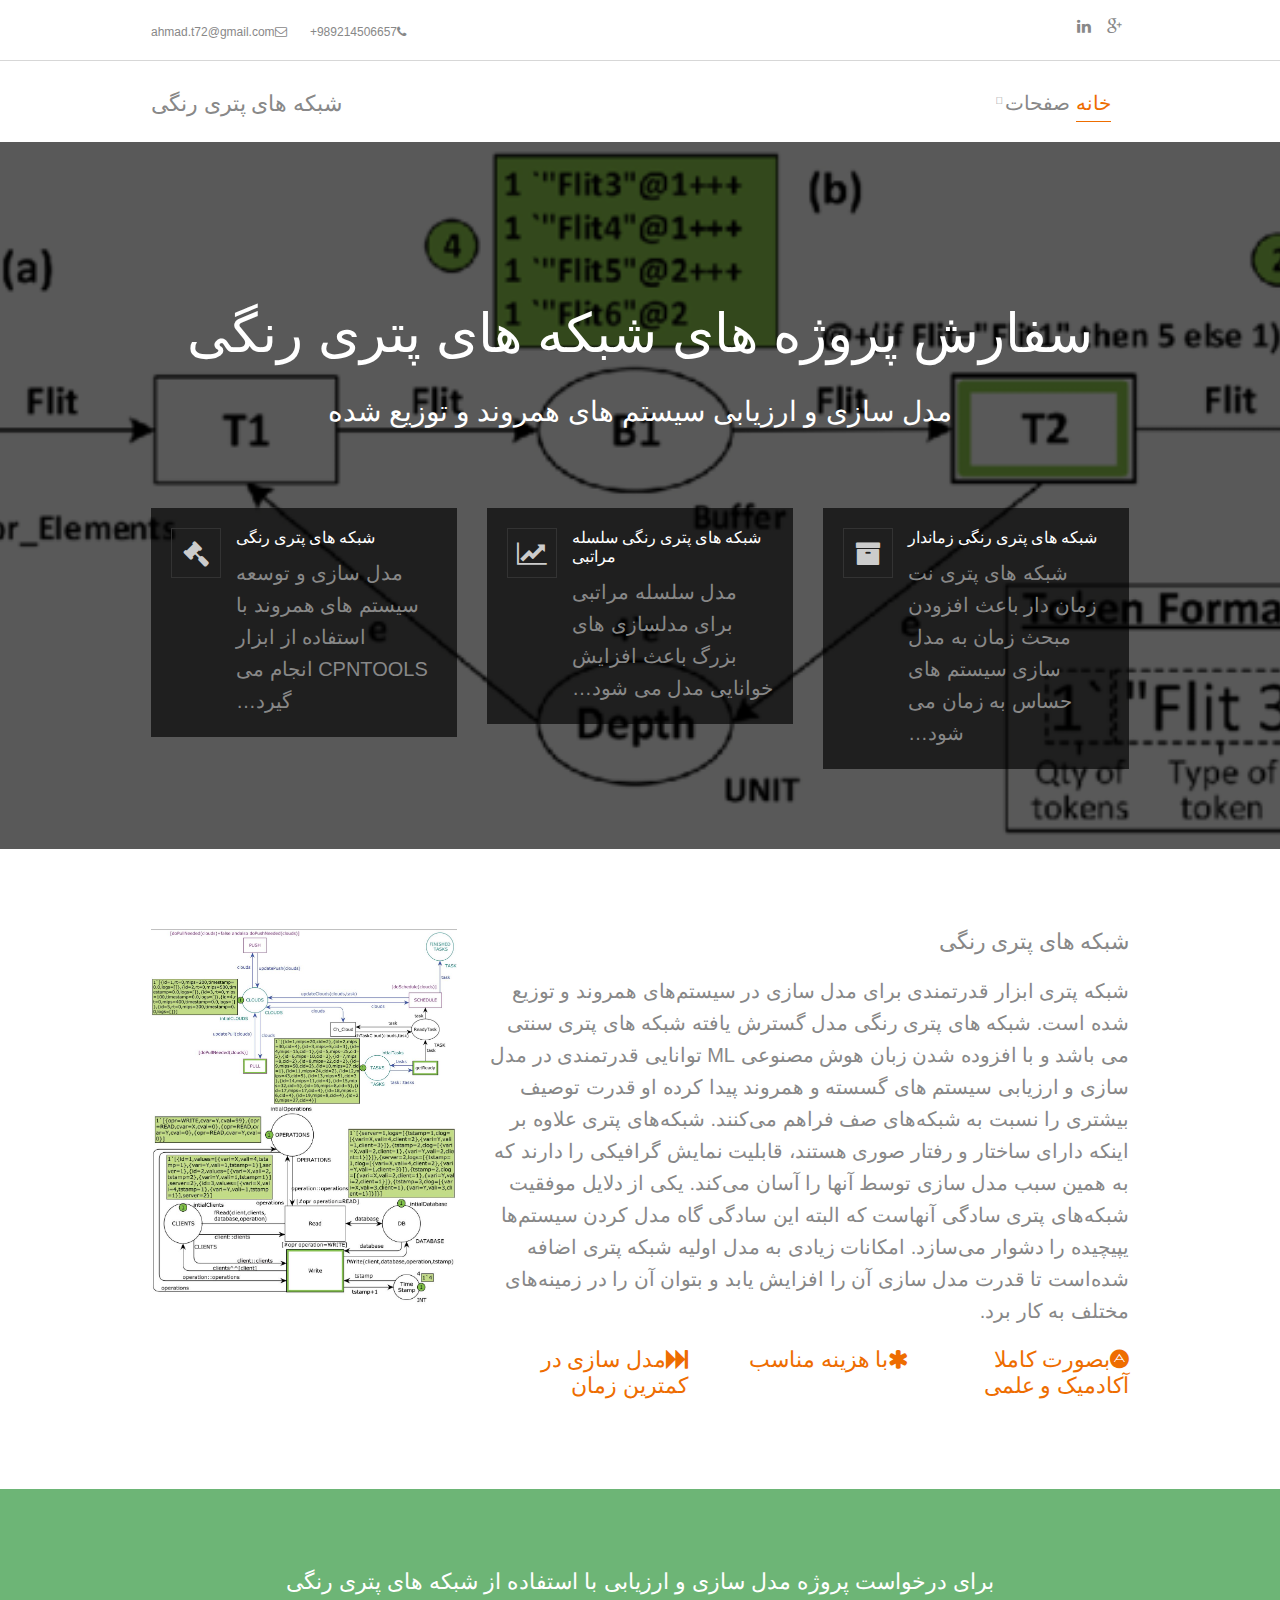
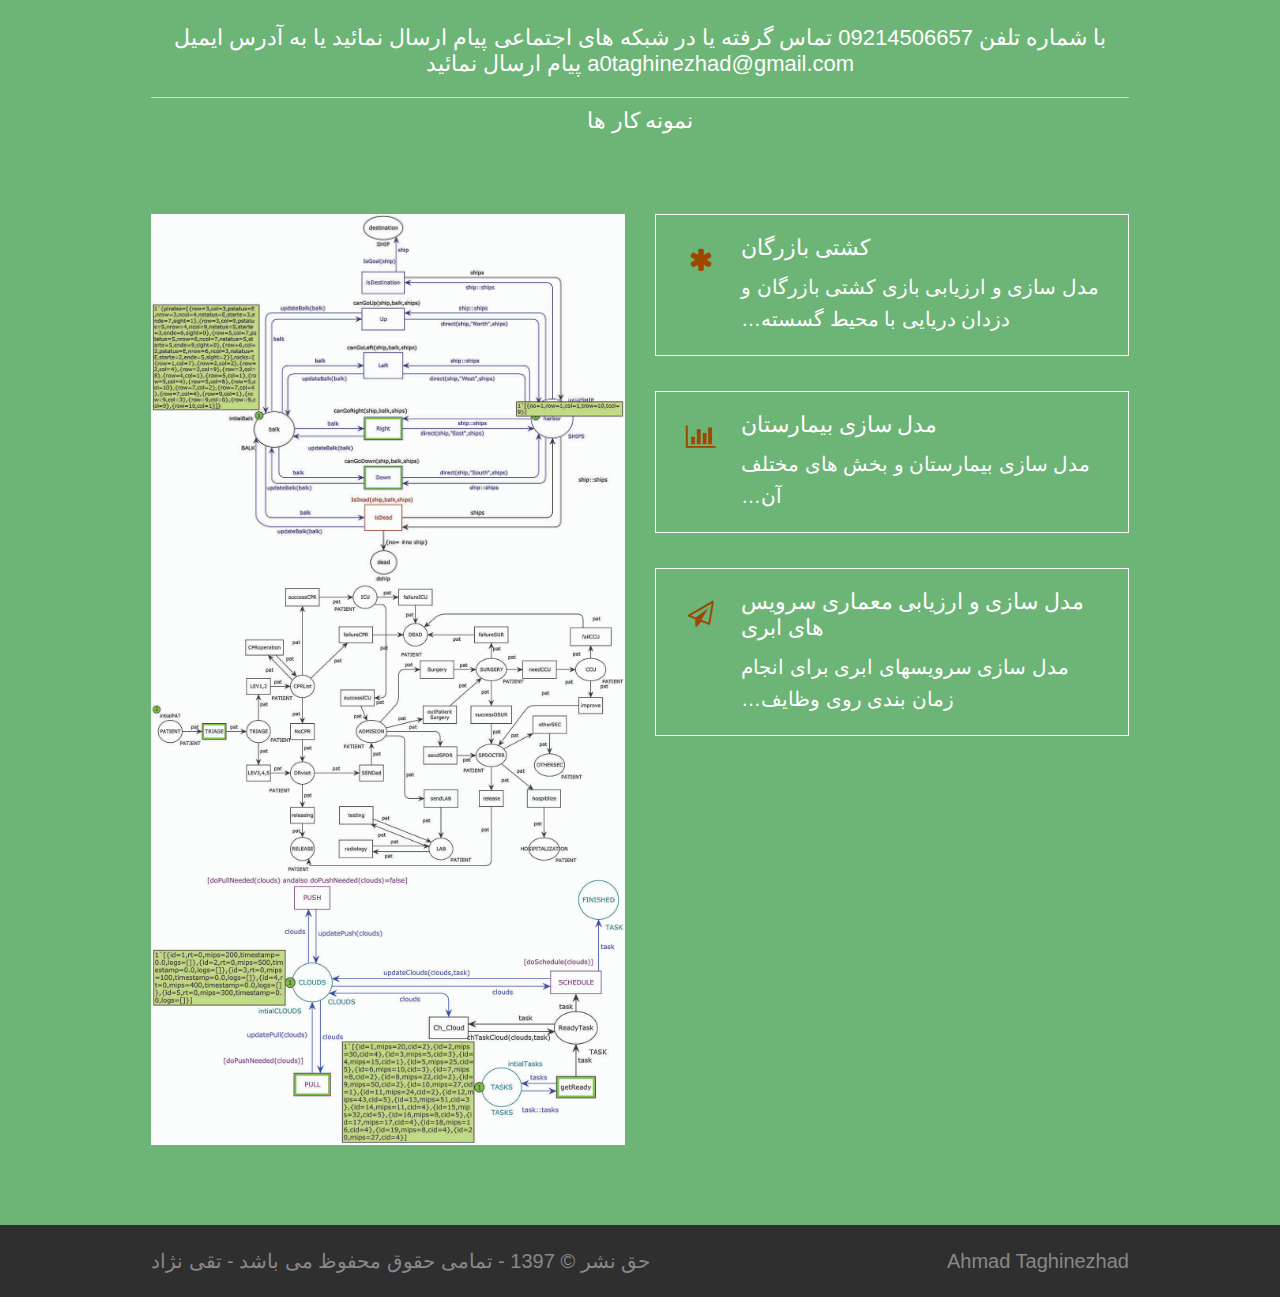
==== CPN.html @ 61a8dbf1 "1" ====
﻿

<!DOCTYPE html>

<html xmlns="http://www.w3.org/1999/xhtml">
<head >
    <title>شبکه های پتری رنگی</title>
    <meta charset="utf-8">
    <meta name="viewport" content="width=device-width, initial-scale=1.0, maximum-scale=1.0, user-scalable=no">
    <meta name="keywords" content="احمد تقی نژاد, Taghinezhad, Ahmad taghinezhad niar, تقی نژاد نیار, احمد تقی نژاد نیار, taghinejad, taginejad, ahmad taghinijad niyar, taghinezhad niyar, niar" />
    <meta name="keywords" content="مدل سازی شبکه های پتری, colored petri net, پتری نت رنگی, شبکه پتری رنگی, پتری زمان دار, مدل سازی و تحلیل, پتری سلسله مراتبی, مدل سازی سامانه, مدل سازی و ارزیابی , " />
    <meta name="author" content="احمد تقی نژاد نیار" />
    <meta name="author" content="ahmad taghinezhad niar" />
    <link href="layout/styles/layout.css" rel="stylesheet" type="text/css" media="all">
    <link href="vendor/bootstrap/css/bootstrap-3.2.rtl.css" rel="stylesheet" />
</head>

<body id="top" style="font-family: 'Gill Sans', 'Gill Sans MT', Calibri, 'Trebuchet MS', sans-serif; font-size: 20px">
   
    <!-- ################################################################################################ -->
    <!-- ################################################################################################ -->
    <!-- ################################################################################################ -->
    <div class="wrapper row0">
        <div id="topbar" class="clear">
            <!-- ################################################################################################ -->
            <div class="fl_left">
                <ul class="nospace inline">
                    <li><i class="fa fa-phone"></i>989214506657+</li>
                    <li><i class="fa fa-envelope-o"></i>ahmad.t72@gmail.com</li>
                </ul>
            </div>
            <div class="fl_right">
                <ul class="faico clear">

                    <li><a class="faicon-linkedin" href="#"><i class="fa fa-linkedin"></i></a></li>
                    <li><a class="faicon-google-plus" href="#"><i class="fa fa-google-plus"></i></a></li>

                </ul>
            </div>
            <!-- ################################################################################################ -->
        </div>
    </div>
    <!-- ################################################################################################ -->
    <!-- ################################################################################################ -->
    <!-- ################################################################################################ -->
    <div class="wrapper row1">
        <header id="header" class="clear">
            <!-- ################################################################################################ -->
            <div id="logo" class="fl_left">
                <h1><a href="index.html">شبکه های پتری رنگی</a></h1>
            </div>
            <nav id="mainav" class="fl_right">
                <ul class="clear">
                    <li class="active"><a href="index.html">خانه</a></li>
                    <li>
                        <a class="drop" href="#">صفحات</a>
                        <ul>
                            <li><a href="/index.html">صفحه شخصی انگلیسی</a></li>
                            <li><a href="/fa.html">صفحه شخصی فارسی</a></li>
                            <li><a href="/cpn.html">شبکه های پتری رنگی</a></li>
                            <li><a href="/cpn.html">توسعه برنامه های تحت ویندوز</a></li>
                        </ul>
                    </li>


                </ul>
            </nav>
            <!-- ################################################################################################ -->
        </header>
    </div>
    <!-- ################################################################################################ -->
    <!-- ################################################################################################ -->
    <!-- ################################################################################################ -->
    <div class="wrapper row2 bgded" style="background-image: url('images/cpn/Example-of-CPN-modeling-of-a-communication-buffer-using-CPN-Tools-6.png');">

        <div class="overlay">
            <section id="pageintro" class="clear">
                <!-- ################################################################################################ -->
                <div class="center btmspace-80">
                    <h1 style="font-family: 'Gill Sans', 'Gill Sans MT', Calibri, 'Trebuchet MS', sans-serif" class="heading xxl uppercase btmspace-30">سفارش پروژه های شبکه های پتری رنگی</h1>
                    <p class="xl nospace capitalise">مدل سازی و ارزیابی سیستم های همروند و توزیع شده</p>
                </div>
                <ul class="nospace group services">
                    <li class="one_third first">
                        <article class="overlay">
                            <a href="#"><i class="fa fa-legal"></i></a>
                            <h6 class="heading">شبکه های پتری رنگی</h6>
                            <p>مدل سازی و توسعه سیستم های همروند با استفاده از ابزار CPNTOOLS انجام می گیرد&hellip;</p>

                        </article>
                    </li>
                    <li class="one_third">
                        <article class="overlay">
                            <a href="#"><i class="fa fa-line-chart"></i></a>
                            <h6 class="heading">شبکه های پتری رنگی سلسله مراتبی</h6>
                            <p>مدل سلسله مراتبی برای مدلسازی های بزرگ باعث افزایش خوانایی مدل می شود&hellip;</p>

                        </article>
                    </li>
                    <li class="one_third">
                        <article class="overlay">
                            <a href="#"><i class="fa fa-archive"></i></a>
                            <h6 class="heading">شبکه های پتری رنگی زماندار</h6>
                            <p>شبکه های پتری نت زمان دار باعث افزودن مبحث زمان به مدل سازی سیستم های حساس به زمان می شود&hellip;</p>

                        </article>
                    </li>
                </ul>
                <!-- ################################################################################################ -->
            </section>
        </div>
    </div>
    <!-- ################################################################################################ -->
    <!-- ################################################################################################ -->
    <!-- ################################################################################################ -->
    <div class="wrapper row3">
        <main class="container clear">
            <!-- main body -->
            <!-- ################################################################################################ -->
            <div class="group" dir="rtl" style="text-align: right">
                <div class="one_third first">
                    <img src="images/cpn/1.jpg" /><img src="images/cpn/2.jpg" />
                </div>
                <div class="two_third">

                    <h2 class="heading" style="text-align: right">شبکه های پتری رنگی</h2>
                    <p dir="rtl" style="text-align: right">
                        شبکه‌ پتری ابزار قدرتمندی برای مدل سازی در سیستم‌های همروند و توزیع شده است. شبکه های پتری رنگی مدل گسترش یافته شبکه های پتری سنتی می باشد و با افزوده شدن زبان هوش مصنوعی ML توانایی قدرتمندی در مدل سازی و ارزیابی سیستم های گسسته و همروند پیدا کرده او قدرت توصیف بیشتری را نسبت به شبکه‌های صف فراهم می‌کنند. شبکه‌های پتری علاوه بر اینکه دارای ساختار و رفتار صوری هستند، قابلیت نمایش گرافیکی را دارند که به همین سبب مدل سازی توسط آنها را آسان می‌کند. یکی از دلایل موفقیت شبکه‌های پتری سادگی آنهاست که البته این سادگی گاه مدل کردن سیستم‌ها یپیچیده را دشوار می‌سازد. امکانات زیادی به مدل اولیه شبکه پتری اضافه شده‌است تا قدرت مدل سازی آن را افزایش یابد و بتوان آن را در زمینه‌های مختلف به کار برد.
                    </p>

                    <ul class="nospace group">
                        <li class="one_third first">
                            <h6 class="nospace btmspace-10"><a href="#"><i class="fa fa-fast-forward"></i>مدل سازی در کمترین زمان</a></h6>

                        </li>
                        <li class="one_third">
                            <h6 class="nospace btmspace-10"><a href="#"><i class="fa fa-asterisk"></i>با هزینه مناسب</a></h6>

                        </li>
                        <li class="one_third last">
                            <h6 class="nospace btmspace-10"><a href="#"><i class="fa fa-adn"></i>بصورت کاملا آکادمیک و علمی</a></h6>

                        </li>
                    </ul>
                </div>
            </div>
            <!-- ################################################################################################ -->
            <!-- / main body -->
            <div class="clear"></div>
        </main>
    </div>
    <!-- ################################################################################################ -->
    <!-- ################################################################################################ -->
    <!-- ################################################################################################ -->
    <div class="wrapper row4" style="background-color: #6db576;">
        <section id="info" class="clear">
            <!-- ################################################################################################ -->
            <div class="center btmspace-80">
                <h2 style="font-family: 'Gill Sans', 'Gill Sans MT', Calibri, 'Trebuchet MS', sans-serif" class="heading uppercase btmspace-30">برای درخواست پروژه مدل سازی و ارزیابی با استفاده از شبکه های پتری رنگی</h2>
                <h4 style="font-family: 'Gill Sans', 'Gill Sans MT', Calibri, 'Trebuchet MS', sans-serif" class="lrspace">
                    با شماره تلفن 09214506657 تماس گرفته یا در شبکه های اجتماعی پیام ارسال نمائید یا به آدرس ایمیل a0taghinezhad@gmail.com پیام ارسال نمائید

                </h4>
                <hr />
                <h3>
                    نمونه کار ها
                </h3>
            </div>
            <div class="group">
                <div class="one_half first">
                    <img src="images/cpn/3.jpg" />
                    <img src="images/cpn/4.jpg" />
                    <img src="images/cpn/5.jpg" />
                </div>
                <div class="one_half">
                    <ul class="nospace group services">
                        <li>
                            <article>
                                <a href="#"><i class="fa fa-asterisk"></i></a>
                                <h6 class="heading">کشتی بازرگان</h6>
                                <p>مدل سازی و ارزیابی بازی کشتی بازرگان و دزدان دریایی با محیط گسسته&hellip;</p>

                            </article>
                        </li>
                        <li>
                            <article>
                                <a href="#"><i class="fa fa-bar-chart"></i></a>
                                <h6 class="heading">مدل سازی بیمارستان</h6>
                                <p>مدل سازی بیمارستان و بخش های مختلف آن&hellip;</p>

                            </article>
                        </li>
                        <li>
                            <article>
                                <a href="#"><i class="fa fa-paper-plane-o"></i></a>
                                <h6 class="heading">مدل سازی و ارزیابی معماری سرویس های ابری</h6>
                                <p>مدل سازی سرویسهای ابری برای انجام زمان بندی روی وظایف&hellip;</p>

                            </article>
                        </li>
                    </ul>
                </div>
            </div>
            <!-- ################################################################################################ -->
            <div class="clear"></div>
        </section>
    </div>
    <!-- ################################################################################################ -->
    <!-- ################################################################################################ -->
    <!-- ################################################################################################ -->
    <!-- ################################################################################################ -->
    <!-- ################################################################################################ -->
    <!-- ################################################################################################ -->
    <div class="wrapper row6">
        <div id="copyright" class="clear">
            <!-- ################################################################################################ -->
            <p class="fl_left">حق نشر &copy; 1397 - تمامی حقوق محفوظ می باشد - <a href="https://www.taghinezhad.ir">تقی نژاد</a></p>
            <p class="fl_right">Ahmad  <a target="_blank" href="https://www.taghinezhad.ir/" title="Taghinezhad">Taghinezhad</a></p>
            <!-- ################################################################################################ -->
        </div>
    </div>
    <!-- ################################################################################################ -->
    <!-- ################################################################################################ -->
    <!-- ################################################################################################ -->
    <a id="backtotop" href="#top"><i class="fa fa-chevron-up"></i></a>
    <!-- JAVASCRIPTS -->
    <script src="layout/scripts/jquery.min.js"></script>
    <script src="layout/scripts/jquery.backtotop.js"></script>
    <script src="layout/scripts/jquery.mobilemenu.js"></script>
</body>
</html>
---- layout/styles/layout.css ----
﻿@charset "utf-8";
/*
Template Name: Viral
Author: <a href="https://www.os-templates.com/">OS Templates</a>
Author URI: https://www.os-templates.com/
Licence: Free to use under our free template licence terms
Licence URI: https://www.os-templates.com/template-terms
File: Layout CSS
*/

@import url("fontawesome-4.3.0.min.css");
@import url("framework.css");

/* Rows
--------------------------------------------------------------------------------------------------------------- */
.row0{border-bottom:1px solid;}
.row1, .row1 a{}
.row2, .row2 a{}
.row3, .row3 a{}
.row4, .row4 a{}
.row5, .row5 a{}
.row6, .row6 a{}


/* Top Bar
--------------------------------------------------------------------------------------------------------------- */
#topbar{padding:12px 0; font-size:12px;}

#topbar .fl_left{margin-top:4px;}
#topbar .fl_left .inline > li{margin-right:15px;}
#topbar .fl_left .inline > li i{margin:0 5px 0 0; line-height:normal;}

#topbar .faico li{margin:0;}


/* Header
--------------------------------------------------------------------------------------------------------------- */
#header{padding:30px 0 20px;}

#header #logo{}
#header #logo h1{margin:0; padding:0; text-transform:uppercase;}


/* PageIntro
--------------------------------------------------------------------------------------------------------------- */
#pageintro{padding:160px 0 80px;}

#pageintro .services article{margin:0;}
#pageintro .services .heading{font-size:16px; text-transform:uppercase;}
#pageintro .services i{border:1px solid;}
#pageintro .services footer{text-align:right;}


/* Content Area
--------------------------------------------------------------------------------------------------------------- */
.container{padding:80px 0;}

/* Content */
.container .content{}

/* Comments */
#comments ul{margin:0 0 40px 0; padding:0; list-style:none;}
#comments li{margin:0 0 10px 0; padding:15px;}
#comments .avatar{float:right; margin:0 0 10px 10px; padding:3px; border:1px solid;}
#comments address{font-weight:bold;}
#comments time{font-size:smaller;}
#comments .comcont{display:block; margin:0; padding:0;}
#comments .comcont p{margin:10px 5px 10px 0; padding:0;}

#comments form{display:block; width:100%;}
#comments input, #comments textarea{width:100%; padding:10px; border:1px solid;}
#comments textarea{overflow:auto;}
#comments div{margin-bottom:15px;}
#comments input[type="submit"], #comments input[type="reset"]{display:inline-block; width:auto; min-width:150px; margin:0; padding:8px 5px; cursor:pointer;}

/* Sidebar */
.container .sidebar{}

.sidebar .sdb_holder{margin-bottom:50px;}
.sidebar .sdb_holder:last-child{margin-bottom:0;}


/* Info
--------------------------------------------------------------------------------------------------------------- */
#info{padding:80px 0;}

#info .services article{margin-bottom:35px; border:1px solid;}


/* Footer
--------------------------------------------------------------------------------------------------------------- */
#footer{padding:50px 0;}

#footer .title{margin:0 0 30px 0; padding:0 0 8px 0; border-bottom:1px solid; font-size:16px; text-transform:uppercase;}

#footer .linklist li{margin-bottom:10px;}
#footer .linklist li:last-child{margin-bottom:0;}

#footer .smallfont{font-size:.8rem; margin:0;}

#footer input, #footer button{border:none;}
#footer input{display:block; width:100%; padding:8px;}
#footer button{padding:6px 12px 8px; font-weight:bold; text-transform:uppercase; cursor:pointer;}


/* Copyright
--------------------------------------------------------------------------------------------------------------- */
#copyright{padding:20px 0;}
#copyright *{margin:0; padding:0;}


/* Transition Fade
--------------------------------------------------------------------------------------------------------------- */
.faico a, #mainav *, #backtotop, .services i, #info .services li,  .overlay{transition:all .3s ease-in-out;}


/* ------------------------------------------------------------------------------------------------------------ */
/* ------------------------------------------------------------------------------------------------------------ */
/* ------------------------------------------------------------------------------------------------------------ */
/* ------------------------------------------------------------------------------------------------------------ */
/* ------------------------------------------------------------------------------------------------------------ */


/* Navigation
--------------------------------------------------------------------------------------------------------------- */
nav ul, nav ol{margin:0; padding:0; list-style:none;}

#mainav, #breadcrumb, .sidebar nav{line-height:normal;}
#mainav .drop::after, #mainav li li .drop::after, #breadcrumb li:first-child::before, #breadcrumb li a::after, .sidebar nav a::after{position:absolute; font-family:Arial; font-size:10px; line-height:10px;}

/* Top Navigation */
#mainav{}
#mainav ul{text-transform:uppercase;}
#mainav ul ul{z-index:9999; position:absolute; width:160px; text-align:left; text-transform:none;}
#mainav ul ul ul{left:160px; top:0;}
#mainav li{display:inline-block; position:relative; margin:0 18px 0 0; padding:0;}
#mainav li:last-child{margin-right:0;}
#mainav li li{width:100%; margin:0;}
#mainav li a{display:block; padding:0 0 6px 0; border-bottom:1px solid;}
#mainav li li a{border:solid; border-width:0 0 1px 0;}
#mainav .drop{padding-left:10px;}
#mainav li li a, #mainav li li .drop{display:block; margin:0; padding:10px 15px;}
#mainav .drop:after, #mainav li li .drop:after{content:"\f0d7";}
#mainav .drop:after{top:5px; left:0;}
#mainav li li .drop:after{top:15px; left:5px;}
#mainav ul ul{visibility:hidden; opacity:0;}
#mainav ul li:hover > ul{visibility:visible; opacity:1;}

#mainav form{display:none; margin:0; padding:0;}
#mainav form select, #mainav form select option{display:block; cursor:pointer; outline:none;}
#mainav form select{width:100%; padding:5px; border:1px solid;}
#mainav form select option{margin:5px; padding:0; border:none;}

/* Breadcrumb */
#breadcrumb{padding:50px 0;}
#breadcrumb ul{margin:0; padding:0; list-style:none;}
#breadcrumb li{display:inline-block; position:relative; margin:0 6px 0 0; padding:0; font-size:12px;}
#breadcrumb li:first-child{padding-left:15px;}
#breadcrumb li:first-child::before{top:3px; left:0; content:"\f015"}
#breadcrumb li:last-child{display:block; margin:10px 0 0 0; padding:0; text-transform:capitalize; font-size:1.6rem;}
#breadcrumb li a{position:relative; margin:0; padding:0 12px 0 0;}
#breadcrumb li a::after{top:3px; right:0; content:"\f101";}
#breadcrumb li:last-child a{padding:0;}
#breadcrumb li:last-child a::after{display:none;}

/* Sidebar Navigation */
.sidebar nav{display:block; width:100%;}
.sidebar nav li{margin:0 0 3px 0; padding:0;}
.sidebar nav a{display:block; position:relative; margin:0; padding:5px 10px 5px 15px; text-decoration:none; border:solid; border-width:0 0 1px 0;}
.sidebar nav a::after{top:9px; left:5px; content:"\f101";}
.sidebar nav ul ul a{padding-left:35px;}
.sidebar nav ul ul a::after{left:25px;}
.sidebar nav ul ul ul a{padding-left:55px;}
.sidebar nav ul ul ul a::after{left:45px;}

/* Pagination */
.pagination{display:block; width:100%; text-align:center; clear:both;}
.pagination li{display:inline-block; margin:0 2px 0 0;}
.pagination li:last-child{margin-right:0;}
.pagination a, .pagination strong{display:block; padding:8px 11px; border:1px solid; background-clip:padding-box; font-weight:normal;}

/* Back to Top */
#backtotop{z-index:999; display:inline-block; position:fixed; visibility:hidden; bottom:20px; right:20px; width:36px; height:36px; line-height:36px; font-size:16px; text-align:center; opacity:.2;}
#backtotop i{display:block; width:100%; height:100%; line-height:inherit;}
#backtotop.visible{visibility:visible; opacity:.5;}
#backtotop:hover{opacity:1;}


/* Tables
--------------------------------------------------------------------------------------------------------------- */
table, th, td{border:1px solid; border-collapse:collapse; vertical-align:top;}
table, th{table-layout:auto;}
table{width:100%; margin-bottom:15px;}
th, td{padding:5px 8px;}
td{border-width:0 1px;}


/* Gallery
--------------------------------------------------------------------------------------------------------------- */
#gallery{display:block; width:100%; margin-bottom:50px;}
#gallery figure figcaption{display:block; width:100%; clear:both;}
#gallery li{margin-bottom:30px;}


/* Font Awesome Social Icons
--------------------------------------------------------------------------------------------------------------- */
.faico{margin:0; padding:0; list-style:none;}
.faico li{display:inline-block; float:left; margin:0 2px 0 0; padding:0; line-height:normal;}
.faico li:last-child{margin-right:0;}

.faico a{display:inline-block; width:30px; height:30px; line-height:30px; font-size:16px; text-align:center;}
.faico a{color:#FFFFFF; background-color:#F3F3F3;}

.faicon-dribble:hover{background-color:#EA4C89;}
.faicon-facebook:hover{background-color:#3B5998;}
.faicon-google-plus:hover{background-color:#DB4A39;}
.faicon-linkedin:hover{background-color:#0E76A8;}
.faicon-pinterest:hover{background-color:#C8232C;}
.faicon-rss:hover{background-color:#EE802F;}
.faicon-twitter:hover{background-color:#00ACEE;}


/* ------------------------------------------------------------------------------------------------------------ */
/* ------------------------------------------------------------------------------------------------------------ */
/* ------------------------------------------------------------------------------------------------------------ */
/* ------------------------------------------------------------------------------------------------------------ */
/* ------------------------------------------------------------------------------------------------------------ */


/* Colours
--------------------------------------------------------------------------------------------------------------- */
body{color:#888888; background-color:#2E2E2E;}
a{color:#FF8D2C;}
hr, .borderedbox{border-color:#D7D7D7;}
label span{color:#FF0000; background-color:inherit;}
.overlay{color:inherit; background-color:rgba(0,0,0,.65);}


/* Rows */
.row0, .row0 a{color:#888888; background-color:#FFFFFF;}
.row0{border-color:#D7D7D7;}
.row1, .row1 a{color:#888888; background-color:#FFFFFF;}
.row2{color:#FFFFFF; background-color:#161616;}
.row3{color:#888888; background-color:#FFFFFF;}
.row3 a{color:#EE6D00;}/* Darker Orange */
.row4{color:#FFFFFF; background-color:#55da22;}
.row4 a{color:#9D4700;}/* Darker Orange */
.row5{color:#888888; background-color:#161616;}
.row6, .row6 a{color:#888888; background-color:#2F2F2F;}


/* Top Bar */
#topbar .faico a{color:inherit;}
#topbar .faico a:hover{color:#FFFFFF;}


/* PageIntro */
#pageintro .services .heading{color:#FFFFFF;}
#pageintro .services p{color:#888888;}
#pageintro .services a i{color:#CCCCCC; border-color:#333333;}
#pageintro .services li:hover a i{color:#FFFFFF; background-color:#FF8D2C; border-color:#FF8D2C;}
#pageintro .services li:hover .overlay{background-color:rgba(0,0,0,1);}


/* Info */
#info .services article{border-color:#FFFFFF;}
#info .services li:hover{color:#888888; background-color:#FFFFFF;}
#info .services li:hover article{border-color:#9D4700;}
#info .services li:hover a{color:#FF8D2C;}
#info .services li:hover a i{color:#FFFFFF; background-color:#FF8D2C;}


/* Footer */
#footer .title{color:#FFFFFF; border-color:#2F2F2F;}
#footer input{color:#FFFFFF; background-color:#2F2F2F;}
#footer button{color:#FFFFFF; background-color:#FF8D2C;}


/* Navigation */
#mainav li a{color:inherit; border-color:transparent;}
#mainav .active a{border-color:#EE6D00;}
#mainav .active a, #mainav a:hover, #mainav li:hover > a{color:#EE6D00; background-color:inherit;}
#mainav li li a, #mainav .active li a{color:#FFFFFF; background-color:rgba(0,0,0,.6); border-color:rgba(0,0,0,.6);}
#mainav li li:hover > a, #mainav .active .active > a{color:#FFFFFF; background-color:#FF8D2C;}
#mainav form select{border-color:#D7D7D7;}

#breadcrumb li, #breadcrumb a{color:#888888; background-color:inherit;}
#breadcrumb li:last-child a{color:#FFFFFF;}

.container .sidebar nav a{color:inherit; border-color:#D7D7D7;}
.container .sidebar nav a:hover{color:#FF8D2C;}

.pagination a, .pagination strong{border-color:#D7D7D7;}
.pagination .current *{color:#FFFFFF; background-color:#FF8D2C;}

#backtotop{color:#FFFFFF; background-color:#EE6D00;}


/* Tables + Comments */
table, th, td, #comments .avatar, #comments input, #comments textarea{border-color:#D7D7D7;}
th{color:#FFFFFF; background-color:#373737;}
tr, #comments li, #comments input[type="submit"], #comments input[type="reset"]{color:inherit; background-color:#FBFBFB;}
tr:nth-child(even), #comments li:nth-child(even){color:inherit; background-color:#F7F7F7;}
table a, #comments a{background-color:inherit;}


/* ------------------------------------------------------------------------------------------------------------ */
/* ------------------------------------------------------------------------------------------------------------ */
/* ------------------------------------------------------------------------------------------------------------ */
/* ------------------------------------------------------------------------------------------------------------ */
/* ------------------------------------------------------------------------------------------------------------ */


/* Media Queries
--------------------------------------------------------------------------------------------------------------- */
@-ms-viewport{width:device-width;}


/* Smartphone + Tablet
--------------------------------------------------------------------------------------------------------------- */
@media screen and (min-width:180px) and (max-width:750px) {
	.imgl, .imgr{display:inline-block; float:none; margin:0 0 10px 0;}
	.fl_left, .fl_right{display:block; float:none;}
	.one_half, .one_third, .two_third, .one_quarter, .two_quarter, .three_quarter{display:block; float:none; width:auto; margin:0 0 30px 0; padding:0;}

	.last{margin-bottom:0;}

	#topbar{text-align:center;}
	#topbar .inline{margin-bottom:15px;}
	#topbar .faico li{float:none;}

	#header #logo{text-align:center; margin-bottom:15px;}

	#pageintro{padding:140px 0 50px;}
	.container{padding-bottom:50px;}
	#info{padding-bottom:50px;}
	#footer{padding-bottom:20px;}
}

@media screen and (min-width:180px) and (max-width:900px) {
	#topbar, #header, #pageintro, #breadcrumb, .container, #info, #footer, #copyright{max-width:90%;}

	#topbar{}

	#header{}

	#pageintro{}

	#mainav{}
	#mainav ul{display:none;}
	#mainav form{display:block;}

	#breadcrumb{}

	.container{}
	#comments input[type="reset"]{margin-top:10px;}
	.pagination li{display:inline-block; margin:0 5px 5px 0;}

	#info{}

	#footer{}

	#copyright{}
	#copyright p:first-of-type{margin-bottom:10px;}
}


/* Max Wrapper Width - Laptop, Desktop etc.
--------------------------------------------------------------------------------------------------------------- */
@media screen and (min-width:978px) {
	#topbar, #header, #pageintro, #breadcrumb, .container, #info, #footer, #copyright{max-width:978px;}
}


/* Other
--------------------------------------------------------------------------------------------------------------- */
@media screen and (max-width:650px) {
	.scrollable{display:block; width:100%; margin:0 0 30px 0; padding:0 0 15px 0; overflow:auto; overflow-x:scroll;}
	.scrollable table{margin:0; padding:0; white-space:nowrap;}

	.xxl{font-size:40px;}
}
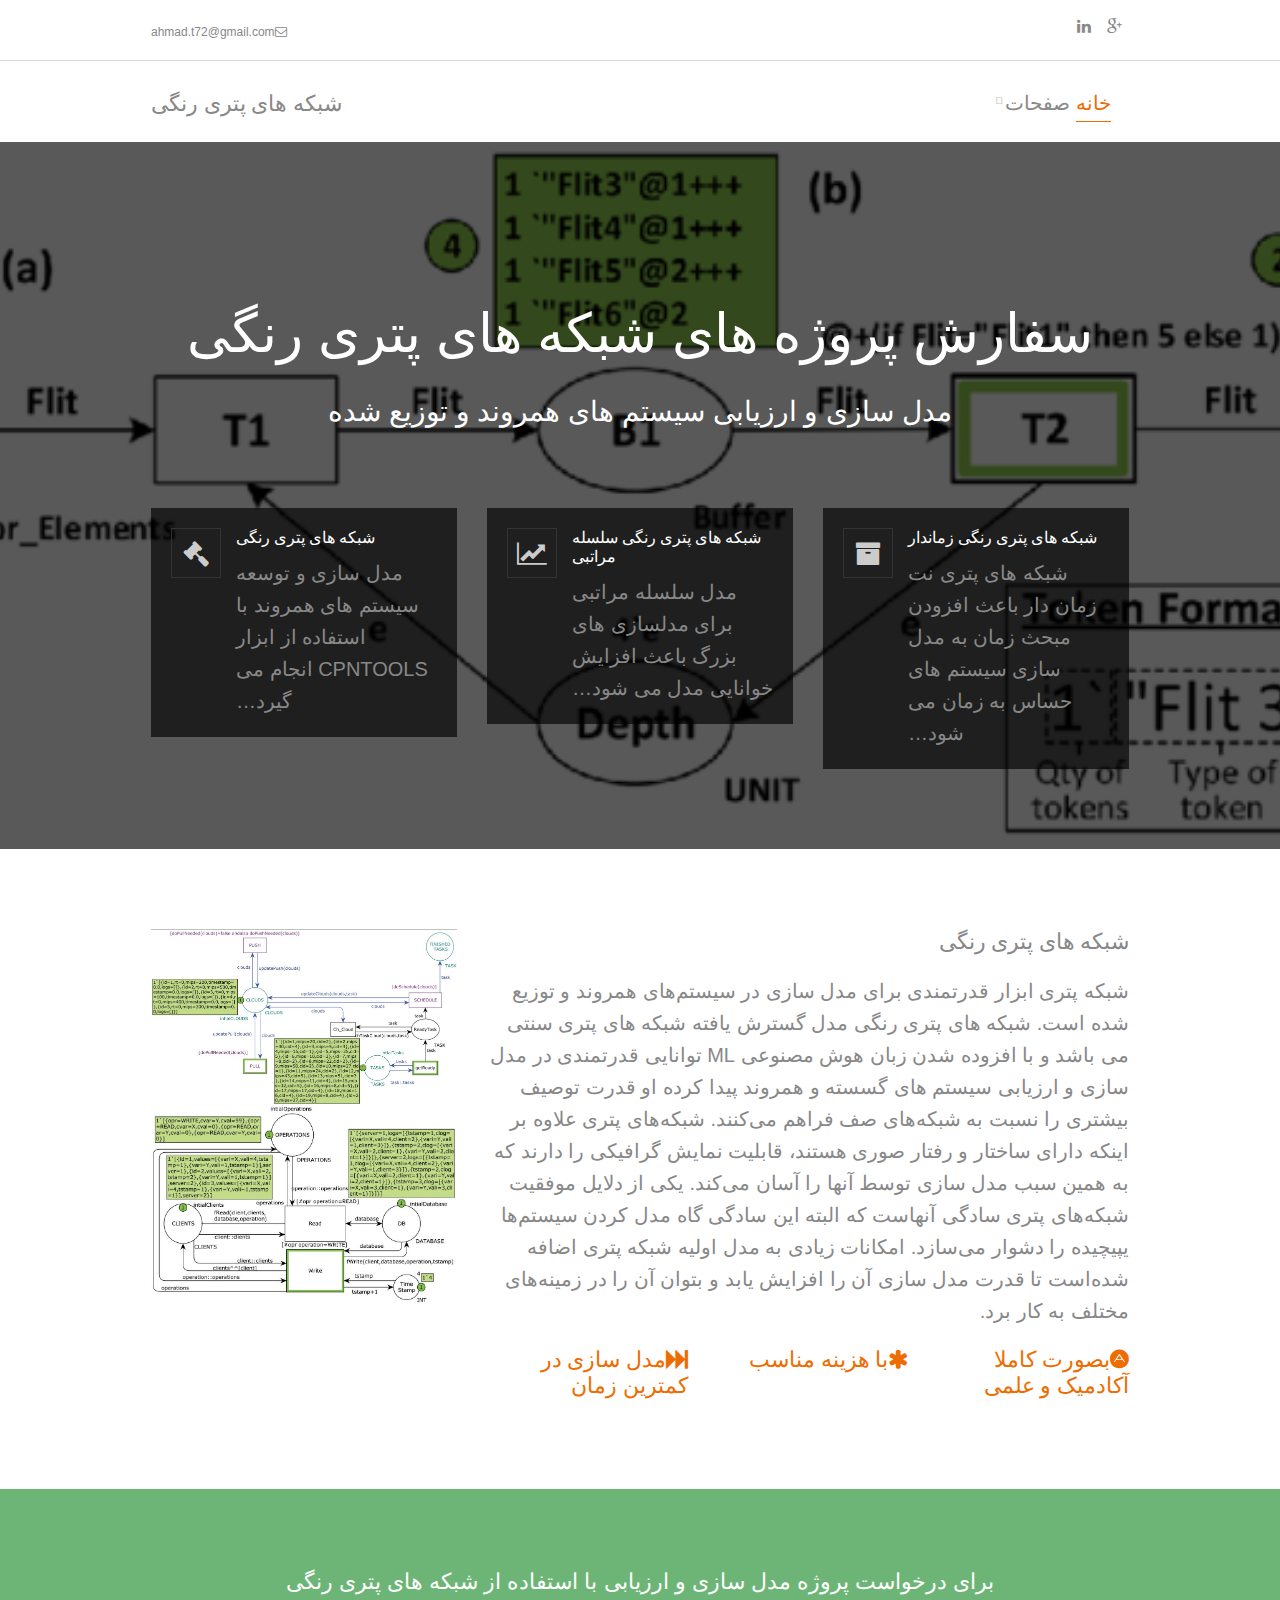
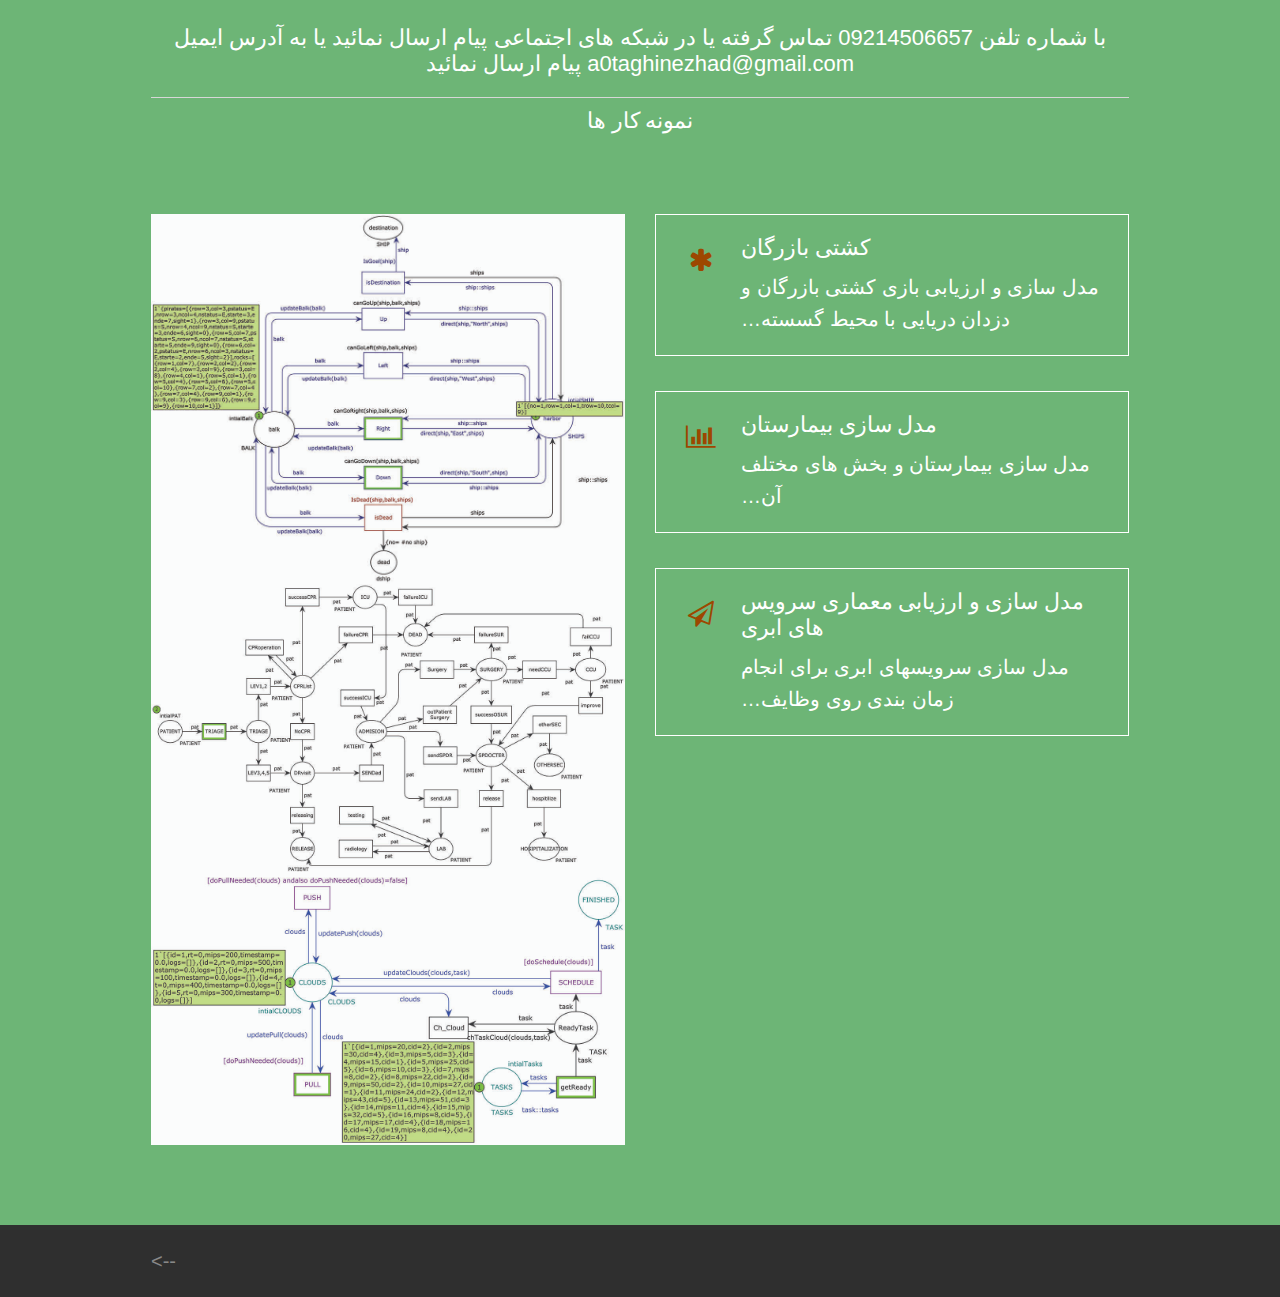
==== commit 99bbcf53: "update1 khordad" ====
--- a/CPN.html
+++ b/CPN.html
@@ -25,7 +25,6 @@
             <!-- ################################################################################################ -->
             <div class="fl_left">
                 <ul class="nospace inline">
-                    <li><i class="fa fa-phone"></i>989214506657+</li>
                     <li><i class="fa fa-envelope-o"></i>ahmad.t72@gmail.com</li>
                 </ul>
             </div>
@@ -213,10 +212,12 @@
     <!-- ################################################################################################ -->
     <div class="wrapper row6">
         <div id="copyright" class="clear">
-            <!-- ################################################################################################ -->
+            <!-- ################################################################################################ 
+
             <p class="fl_left">حق نشر &copy; 1397 - تمامی حقوق محفوظ می باشد - <a href="https://www.taghinezhad.ir">تقی نژاد</a></p>
             <p class="fl_right">Ahmad  <a target="_blank" href="https://www.taghinezhad.ir/" title="Taghinezhad">Taghinezhad</a></p>
             <!-- ################################################################################################ -->
+        -->
         </div>
     </div>
     <!-- ################################################################################################ -->
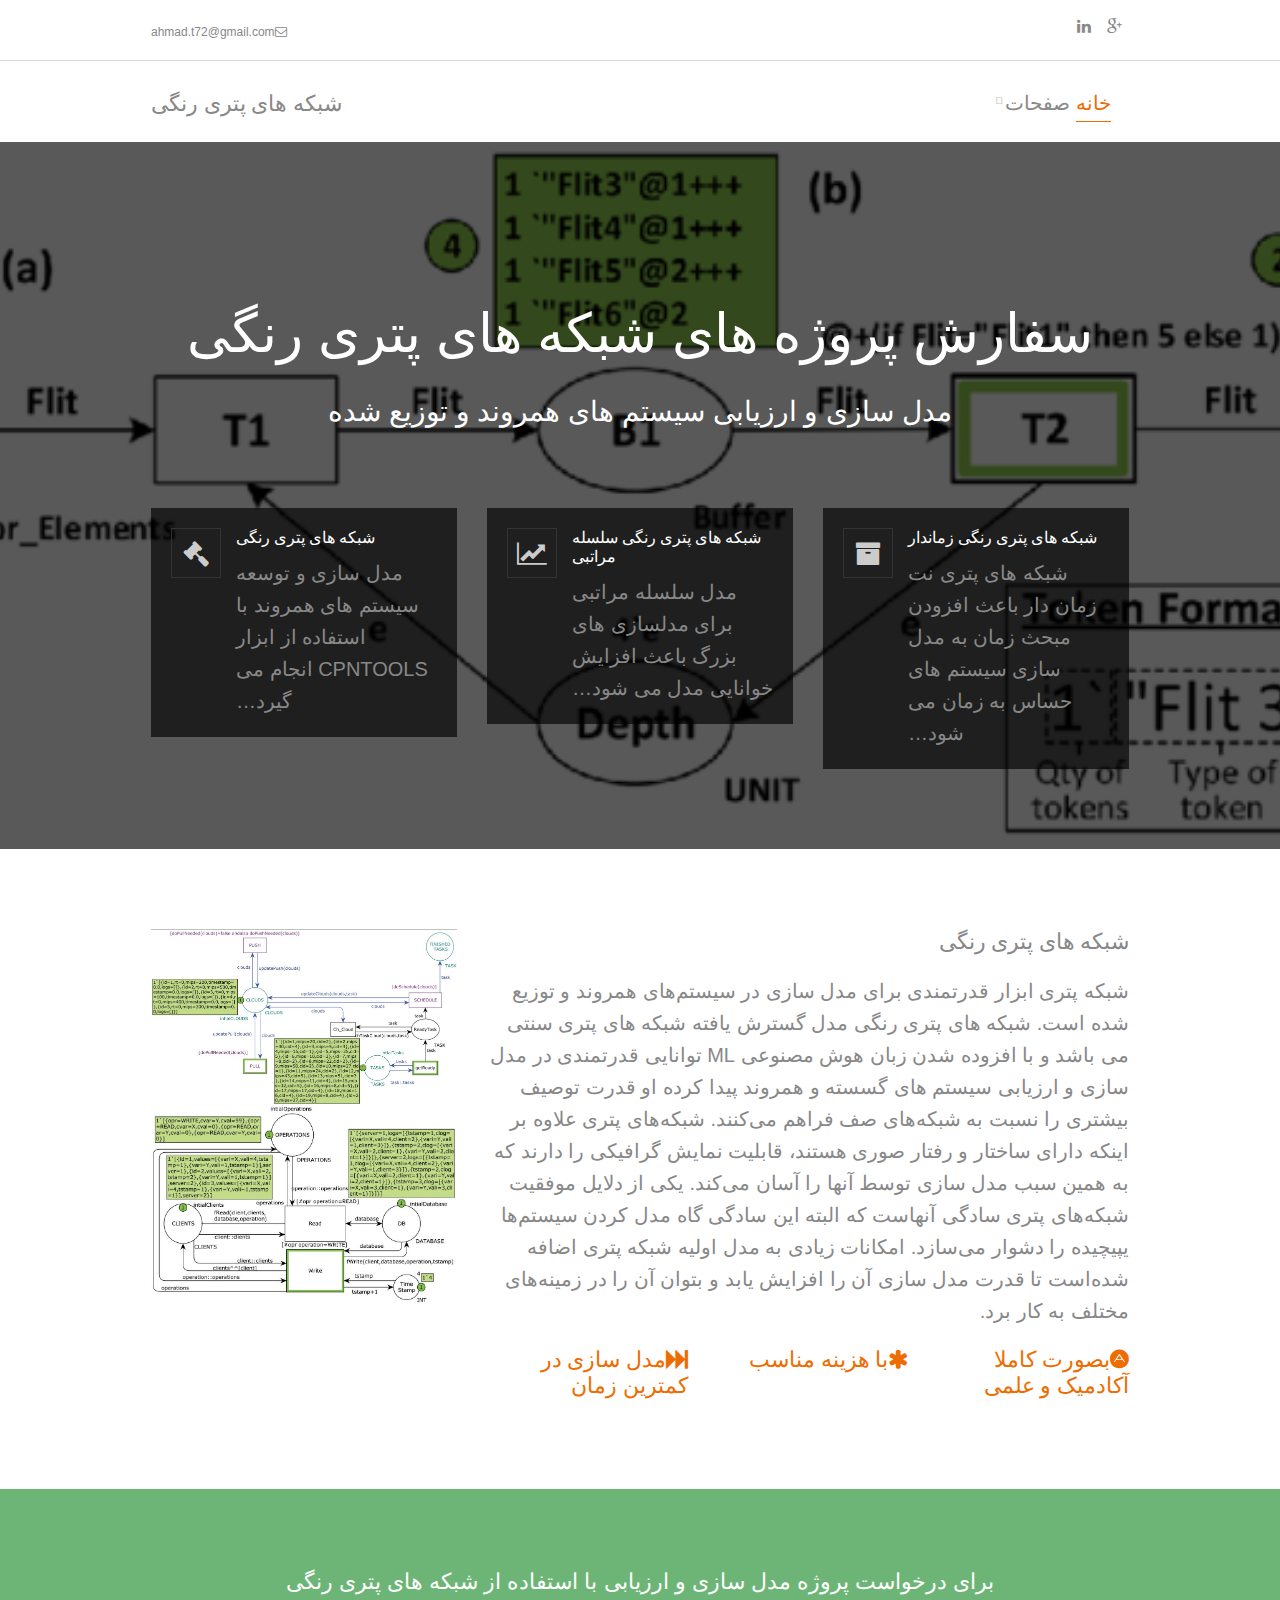
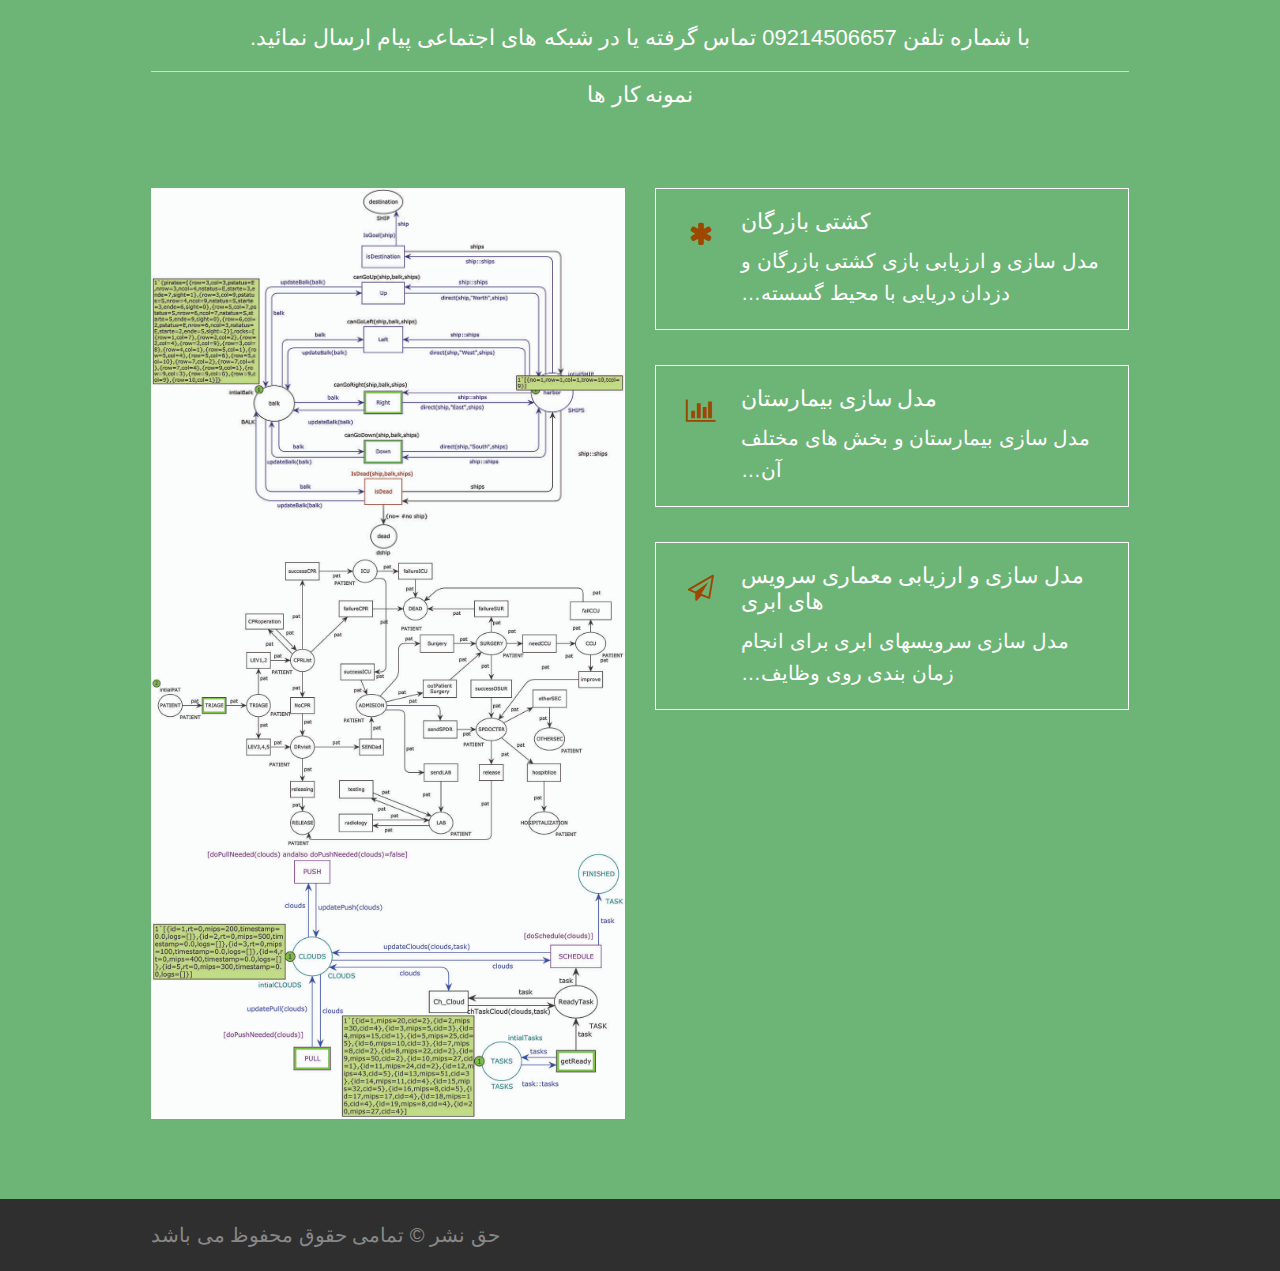
==== commit 91345a56: "project" ====
--- a/CPN.html
+++ b/CPN.html
@@ -157,7 +157,7 @@
             <div class="center btmspace-80">
                 <h2 style="font-family: 'Gill Sans', 'Gill Sans MT', Calibri, 'Trebuchet MS', sans-serif" class="heading uppercase btmspace-30">برای درخواست پروژه مدل سازی و ارزیابی با استفاده از شبکه های پتری رنگی</h2>
                 <h4 style="font-family: 'Gill Sans', 'Gill Sans MT', Calibri, 'Trebuchet MS', sans-serif" class="lrspace">
-                    با شماره تلفن 09214506657 تماس گرفته یا در شبکه های اجتماعی پیام ارسال نمائید یا به آدرس ایمیل a0taghinezhad@gmail.com پیام ارسال نمائید
+                    با شماره تلفن 09214506657 تماس گرفته یا در شبکه های اجتماعی پیام ارسال نمائید.
 
                 </h4>
                 <hr />
@@ -200,31 +200,17 @@
                     </ul>
                 </div>
             </div>
-            <!-- ################################################################################################ -->
             <div class="clear"></div>
         </section>
     </div>
-    <!-- ################################################################################################ -->
-    <!-- ################################################################################################ -->
-    <!-- ################################################################################################ -->
-    <!-- ################################################################################################ -->
-    <!-- ################################################################################################ -->
-    <!-- ################################################################################################ -->
-    <div class="wrapper row6">
+     <div class="wrapper row6">
         <div id="copyright" class="clear">
-            <!-- ################################################################################################ 
-
-            <p class="fl_left">حق نشر &copy; 1397 - تمامی حقوق محفوظ می باشد - <a href="https://www.taghinezhad.ir">تقی نژاد</a></p>
-            <p class="fl_right">Ahmad  <a target="_blank" href="https://www.taghinezhad.ir/" title="Taghinezhad">Taghinezhad</a></p>
-            <!-- ################################################################################################ -->
-        -->
-        </div>
-    </div>
-    <!-- ################################################################################################ -->
-    <!-- ################################################################################################ -->
-    <!-- ################################################################################################ -->
-    <a id="backtotop" href="#top"><i class="fa fa-chevron-up"></i></a>
-    <!-- JAVASCRIPTS -->
+   
+            <p class="fl_left">حق نشر &copy;   تمامی حقوق محفوظ می باشد  </p>
+          </div>
+    </div>
+     <a id="backtotop" href="#top"><i class="fa fa-chevron-up"></i></a>
+   
     <script src="layout/scripts/jquery.min.js"></script>
     <script src="layout/scripts/jquery.backtotop.js"></script>
     <script src="layout/scripts/jquery.mobilemenu.js"></script>
